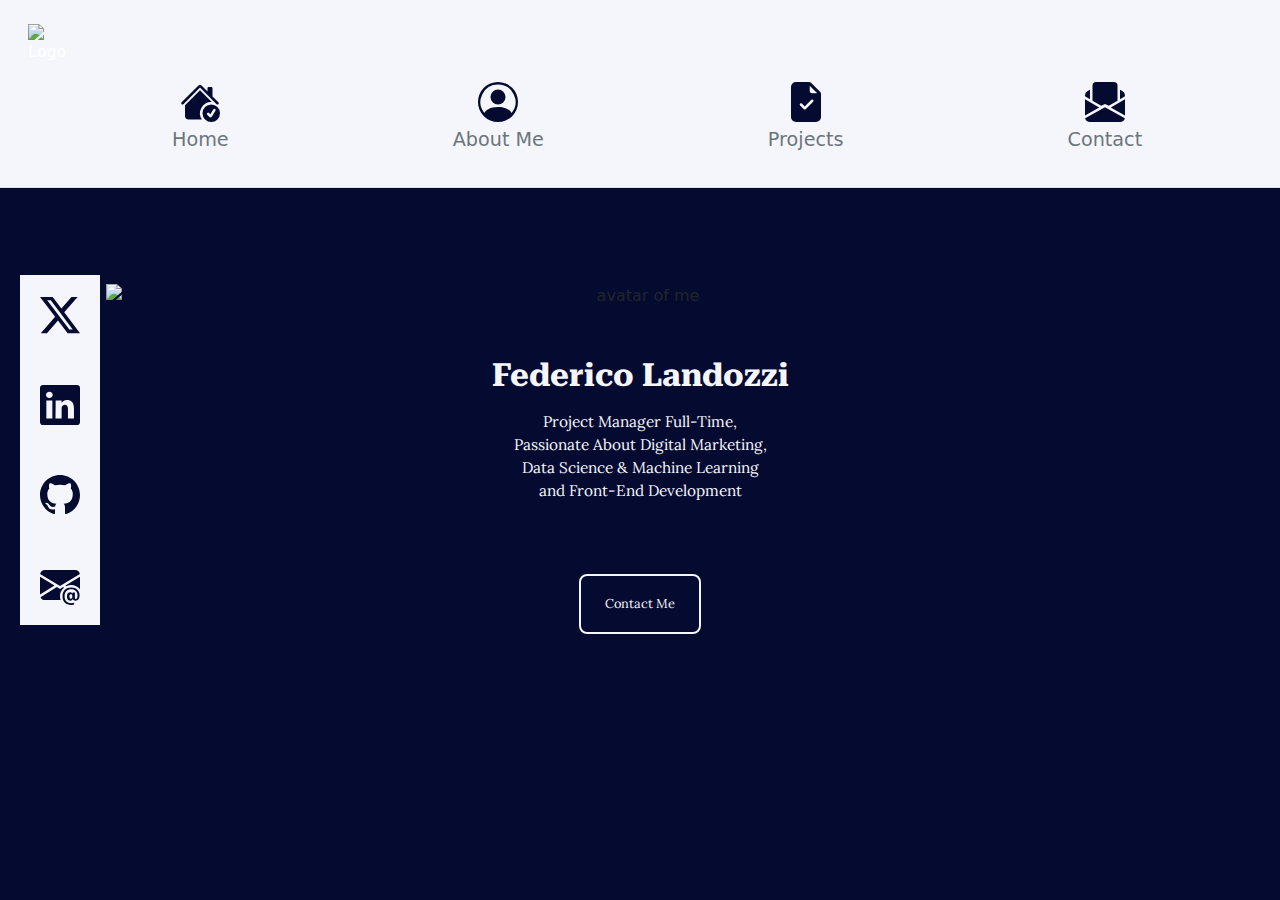
==== index.html @ 89b489dc "Add files via upload" ====
<!DOCTYPE html>
<html lang="en">
<head>
    <meta charset="UTF-8">
    <meta name="viewport" content="width=device-width, initial-scale=1.0">
    <title>Federico Landozzi - Personal Site</title>
    <link href="https://cdn.jsdelivr.net/npm/bootstrap@5.3.3/dist/css/bootstrap.min.css" rel="stylesheet" integrity="sha384-QWTKZyjpPEjISv5WaRU9OFeRpok6YctnYmDr5pNlyT2bRjXh0JMhjY6hW+ALEwIH" crossorigin="anonymous">
    <link href="styles.css" rel="stylesheet">
    <link rel="preconnect" href="https://fonts.googleapis.com">
    <link rel="preconnect" href="https://fonts.gstatic.com" crossorigin>
    <link href="https://fonts.googleapis.com/css2?family=Caveat:wght@400..700&family=Libre+Baskerville:ital,wght@0,400;0,700;1,400&family=Roboto+Serif:ital,opsz,wght@0,8..144,100..900;1,8..144,100..900&display=swap" rel="stylesheet">
    <link rel="preconnect" href="https://fonts.googleapis.com">
    <link rel="preconnect" href="https://fonts.gstatic.com" crossorigin>
    <link href="https://fonts.googleapis.com/css2?family=Lora:ital,wght@0,400..700;1,400..700&display=swap" rel="stylesheet">
</head>
<body>
    <header>
        <div class="px-3 py-2 border-bottom headerbg">
          <div class="container-fluid">
            <div class="d-flex flex-wrap align-items-center justify-content-center justify-content-lg-start my-3">
              <a href="index.html" class="d-flex justify-content-start my-2 my-lg-0 me-lg-auto text-white text-decoration-none">
                <img src="/images/logo_F_small.svg" alt="Logo" width="50" height="50">
              </a>
    
              <ul class="nav col-12 col-lg-auto my-2 justify-content-center my-md-0 text-small">
                <li>
                  <a href="index.html" class="nav-link text-secondary">
                    <svg class="bi d-block mx-auto mb-1 header-icons" xmlns="http://www.w3.org/2000/svg" width="40" height="40" fill=#050a30 class="bi bi-house-check-fill" viewBox="0 0 16 16">
                        <path d="M8.707 1.5a1 1 0 0 0-1.414 0L.646 8.146a.5.5 0 0 0 .708.708L8 2.207l6.646 6.647a.5.5 0 0 0 .708-.708L13 5.793V2.5a.5.5 0 0 0-.5-.5h-1a.5.5 0 0 0-.5.5v1.293z"/>
                        <path d="m8 3.293 4.712 4.712A4.5 4.5 0 0 0 8.758 15H3.5A1.5 1.5 0 0 1 2 13.5V9.293z"/>
                        <path d="M12.5 16a3.5 3.5 0 1 0 0-7 3.5 3.5 0 0 0 0 7m1.679-4.493-1.335 2.226a.75.75 0 0 1-1.174.144l-.774-.773a.5.5 0 0 1 .708-.707l.547.547 1.17-1.951a.5.5 0 1 1 .858.514"/>
                    </svg>
                    Home
                  </a>
                </li>
                <li>
                  <a href="about_me.html" class="nav-link text-secondary">
                    <svg class="bi d-block mx-auto mb-1 header-icons" xmlns="http://www.w3.org/2000/svg" width="40" height="40" fill="#050a30" class="bi bi-person-circle" viewBox="0 0 16 16">
                        <path d="M11 6a3 3 0 1 1-6 0 3 3 0 0 1 6 0"/>
                        <path fill-rule="evenodd" d="M0 8a8 8 0 1 1 16 0A8 8 0 0 1 0 8m8-7a7 7 0 0 0-5.468 11.37C3.242 11.226 4.805 10 8 10s4.757 1.225 5.468 2.37A7 7 0 0 0 8 1"/>
                    </svg>
                    About Me
                  </a>
                </li>
                <li>
                  <a href="projects.html" class="nav-link text-secondary">
                    <svg class="bi d-block mx-auto mb-1 header-icons" xmlns="http://www.w3.org/2000/svg" width="40" height="40" fill="050a30" class="bi bi-file-earmark-check-fill" viewBox="0 0 16 16">
                        <path d="M9.293 0H4a2 2 0 0 0-2 2v12a2 2 0 0 0 2 2h8a2 2 0 0 0 2-2V4.707A1 1 0 0 0 13.707 4L10 .293A1 1 0 0 0 9.293 0M9.5 3.5v-2l3 3h-2a1 1 0 0 1-1-1m1.354 4.354-3 3a.5.5 0 0 1-.708 0l-1.5-1.5a.5.5 0 1 1 .708-.708L7.5 9.793l2.646-2.647a.5.5 0 0 1 .708.708"/>
                    </svg>
                    Projects
                  </a>
                </li>
                <li>
                  <a href="contact_me.html" class="nav-link text-secondary">
                    <svg class="bi d-block mx-auto mb-1 header-icons" xmlns="http://www.w3.org/2000/svg" width="40" height="40" fill="050a30" class="bi bi-envelope-paper-fill" viewBox="0 0 16 16">
                        <path fill-rule="evenodd" d="M6.5 9.5 3 7.5v-6A1.5 1.5 0 0 1 4.5 0h7A1.5 1.5 0 0 1 13 1.5v6l-3.5 2L8 8.75zM1.059 3.635 2 3.133v3.753L0 5.713V5.4a2 2 0 0 1 1.059-1.765M16 5.713l-2 1.173V3.133l.941.502A2 2 0 0 1 16 5.4zm0 1.16-5.693 3.337L16 13.372v-6.5Zm-8 3.199 7.941 4.412A2 2 0 0 1 14 16H2a2 2 0 0 1-1.941-1.516zm-8 3.3 5.693-3.162L0 6.873v6.5Z"/>
                    </svg>
                    Contact
                  </a>
                </li>
              </ul>
            </div>
          </div>
      </header>
      <main>
        <div class="container">
            <div class="px-4 py-5 my-5 text-center">
                <img class="d-block mx-auto mb-4 avatar" src="https://mattfarley.ca/img/mf-avatar.svg" alt="avatar of me">
                <h1 class="display-5 fw-bold mt-5 mb-3">Federico Landozzi</h1>
                <div class="col-lg-6 mx-auto">
                  <p class="lead mb-4">Project Manager Full-Time,<br>Passionate About Digital Marketing,<br>Data Science & Machine Learning<br>and Front-End Development</p>
                  <div class="d-grid gap-2 d-sm-flex justify-content-sm-center pt-5">
                    <a href="contact_me.html"><button type="button" class="btn btn-lg px-4 gap-3 custom-button">Contact Me</button></a>
                  </div>
                </div>
            </div>
            <div class="home-hero__socials">
                <!-- Inserisci i tuoi link ai social qui -->
                <div class="home-hero__social">
                    <a href="https://x.com/FedericoLandoz1" class="home-hero__social-icon-link" target="_blank">
                        <svg xmlns="http://www.w3.org/2000/svg" width="40" height="40" fill="#050a30" class="bi bi-twitter-x" viewBox="0 0 16 16">
                            <path d="M12.6.75h2.454l-5.36 6.142L16 15.25h-4.937l-3.867-5.07-4.425 5.07H.316l5.733-6.57L0 .75h5.063l3.495 4.633L12.601.75Zm-.86 13.028h1.36L4.323 2.145H2.865z"/>
                        </svg>
                    </a>
                </div>
                <div class="home-hero__social">
                    <a href="https://it.linkedin.com/in/federico-landozzi-771b32206" class="home-hero__social-icon-link" target="_blank">
                        <svg xmlns="http://www.w3.org/2000/svg" width="40" height="40" fill="#050a30" fill="currentColor" class="bi bi-linkedin" viewBox="0 0 16 16">
                            <path d="M0 1.146C0 .513.526 0 1.175 0h13.65C15.474 0 16 .513 16 1.146v13.708c0 .633-.526 1.146-1.175 1.146H1.175C.526 16 0 15.487 0 14.854zm4.943 12.248V6.169H2.542v7.225zm-1.2-8.212c.837 0 1.358-.554 1.358-1.248-.015-.709-.52-1.248-1.342-1.248S2.4 3.226 2.4 3.934c0 .694.521 1.248 1.327 1.248zm4.908 8.212V9.359c0-.216.016-.432.08-.586.173-.431.568-.878 1.232-.878.869 0 1.216.662 1.216 1.634v3.865h2.401V9.25c0-2.22-1.184-3.252-2.764-3.252-1.274 0-1.845.7-2.165 1.193v.025h-.016l.016-.025V6.169h-2.4c.03.678 0 7.225 0 7.225z"/>
                        </svg>
                    </a>
                </div>
                <div class="home-hero__social">
                    <a href="https://github.com/fland94" class="home-hero__social-icon-link" target="_blank">
                        <svg xmlns="http://www.w3.org/2000/svg" width="40" height="40" fill="#050a30" class="bi bi-github" viewBox="0 0 16 16">
                            <path d="M8 0C3.58 0 0 3.58 0 8c0 3.54 2.29 6.53 5.47 7.59.4.07.55-.17.55-.38 0-.19-.01-.82-.01-1.49-2.01.37-2.53-.49-2.69-.94-.09-.23-.48-.94-.82-1.13-.28-.15-.68-.52-.01-.53.63-.01 1.08.58 1.23.82.72 1.21 1.87.87 2.33.66.07-.52.28-.87.51-1.07-1.78-.2-3.64-.89-3.64-3.95 0-.87.31-1.59.82-2.15-.08-.2-.36-1.02.08-2.12 0 0 .67-.21 2.2.82.64-.18 1.32-.27 2-.27s1.36.09 2 .27c1.53-1.04 2.2-.82 2.2-.82.44 1.1.16 1.92.08 2.12.51.56.82 1.27.82 2.15 0 3.07-1.87 3.75-3.65 3.95.29.25.54.73.54 1.48 0 1.07-.01 1.93-.01 2.2 0 .21.15.46.55.38A8.01 8.01 0 0 0 16 8c0-4.42-3.58-8-8-8"/>
                        </svg>
                    </a>
                </div>
                <div class="home-hero__social">
                    <a href="mailto:federicolandozzi94@hotmail.it" class="home-hero__social-icon-link" target="_blank">
                        <svg xmlns="http://www.w3.org/2000/svg" width="40" height="40" fill="#050a30" class="bi bi-envelope-at-fill" viewBox="0 0 16 16">
                            <path d="M2 2A2 2 0 0 0 .05 3.555L8 8.414l7.95-4.859A2 2 0 0 0 14 2zm-2 9.8V4.698l5.803 3.546zm6.761-2.97-6.57 4.026A2 2 0 0 0 2 14h6.256A4.5 4.5 0 0 1 8 12.5a4.49 4.49 0 0 1 1.606-3.446l-.367-.225L8 9.586zM16 9.671V4.697l-5.803 3.546.338.208A4.5 4.5 0 0 1 12.5 8c1.414 0 2.675.652 3.5 1.671"/>
                            <path d="M15.834 12.244c0 1.168-.577 2.025-1.587 2.025-.503 0-1.002-.228-1.12-.648h-.043c-.118.416-.543.643-1.015.643-.77 0-1.259-.542-1.259-1.434v-.529c0-.844.481-1.4 1.26-1.4.585 0 .87.333.953.63h.03v-.568h.905v2.19c0 .272.18.42.411.42.315 0 .639-.415.639-1.39v-.118c0-1.277-.95-2.326-2.484-2.326h-.04c-1.582 0-2.64 1.067-2.64 2.724v.157c0 1.867 1.237 2.654 2.57 2.654h.045c.507 0 .935-.07 1.18-.18v.731c-.219.1-.643.175-1.237.175h-.044C10.438 16 9 14.82 9 12.646v-.214C9 10.36 10.421 9 12.485 9h.035c2.12 0 3.314 1.43 3.314 3.034zm-4.04.21v.227c0 .586.227.8.581.8.31 0 .564-.17.564-.743v-.367c0-.516-.275-.708-.572-.708-.346 0-.573.245-.573.791"/>
                        </svg>
                    </a>
                </div>
            </div>
        </div>
      </main>
    <script src="https://cdn.jsdelivr.net/npm/bootstrap@5.3.3/dist/js/bootstrap.bundle.min.js" integrity="sha384-YvpcrYf0tY3lHB60NNkmXc5s9fDVZLESaAA55NDzOxhy9GkcIdslK1eN7N6jIeHz" crossorigin="anonymous"></script>
</body>
</html>

<!-- background-color: #050a30 -->
<!-- background-color: #f4f6fc -->
---- styles.css ----
body {
    background-color: #050a30;
}

.headerbg {
    background-color: #f4f6fc;
}

.header-icons {
    width: 40px;
    height: 40px;
    fill: #050a30;
}

.nav-link {
    margin-left: 8rem;
    margin-right: 4rem;
    font-size: larger;
}

h1 {
    font-family: "Roboto Serif", serif;
    font-optical-sizing: auto;
    font-weight: 900;
    font-style: normal;
    color:#f4f6fc;
    font-size: 2.5vw !important;
}

h2 {
    font-family: "Roboto Serif", serif;
    font-optical-sizing: auto;
    font-weight: 900;
    font-style:italic;
    color:#f4f6fc;
    font-size: 2vw !important;
}

h3 {
    font-family: "Roboto Serif", serif;
    font-optical-sizing: auto;
    font-weight: 400;
    font-style: normal;
    color:#050a30;
    font-size: 1.3vw !important;
}

p {
  font-family: "Lora", serif;
  font-optical-sizing: auto;
  font-weight: 400;
  font-style: normal;
  color:#f4f6fc;
  font-size: 1.2vw !important;
}

.p-black {
    font-family: "Lora", serif;
    font-optical-sizing: auto;
    font-weight: 400;
    font-style: normal;
    color: #050a30;
    font-size: 0.9vw !important;  
}

.highlight {
    color: #6a0dad; /* Testo viola per evidenziare sezioni */
    font-weight: bold;
    font-family: "Lora", serif;
    font-optical-sizing: auto;
    font-size: 1vw !important;
}

.custom-button {
    color: #f4f6fc; /* Colore del testo */
    background-color: #ff573300; /* Colore di sfondo */
    border: 2px solid #f4f6fc; /* Bordo */
    font-family: "Lora", serif;
    font-optical-sizing: auto;
    font-weight: 400;
    font-style: normal;
    color:#f4f6fc;
    font-size: 1vw !important;
    padding: 2vh 5vw;
}

.custom-button:hover {
    background-color: green; /* Cambia colore al passaggio del mouse */
    border-color: #f4f6fc;
    transform: translateY(-5px);
}

.home-hero__socials {
    position: fixed;
    left: 20px;
    top: 50%;
    transform: translateY(-50%);
    display: flex;
    flex-direction: column;
    align-items: center;
    justify-content: center;
    gap: 50px;
    background: #f4f6fc;
    padding: 20px;
}

.underline {
    width: 130px; /* Lunghezza della riga */
    height: 4px; /* Spessore della riga */
    background-color: #f4f6fc; /* Colore della riga */
    margin: 8px auto 0; /* Margine sopra e centratura */
}

.underline_h2 {
    width: 28vw; /* Lunghezza della riga */
    height: 4px; /* Spessore della riga */
    background-color: #f4f6fc; /* Colore della riga */
    margin: 8px start 0; /* Margine sopra e centratura */
}


.about-section {
    padding: 60px 0;
    background: #f4f6fc;
    position: relative;
    border-radius: 30px 30px 0 0; /* Angoli arrotondati sopra */
    box-shadow: 0px 10px 20px rgba(0, 0, 0, 0.15); /* Ombra leggera */
    width: 90%;
    margin: 0 auto; /* Centra la sezione */
}

.about-container {
    display: flex;
    justify-content: space-between; /* Distribuisce le card con spazio tra di loro */
    gap: 1px; /* Distanza tra le card */
}

.about-card {
    background: #f4f6fc;
    padding: 30px;
    border-radius: 20px;
    box-shadow: 0 4px 20px rgba(0, 0, 0, 0.1);
    flex: 1; /* Fa sì che tutte le card abbiano la stessa dimensione */
    text-align: center;
    transition: transform 0.3s ease-in-out;
}


/* Contenitore principale */
.formcontainer {
    max-width: 70%;
    margin: 50px auto;
}

/* Card contenente il form */
.form-container {
    background: #f4f6fc;
    padding: 40px;
    border-radius: 20px;
    box-shadow: 0 4px 8px rgba(0, 0, 0, 0.1);
    text-align: left;
}

/* Stile etichette */
label {
    font-size: 2.2rem;
    font-weight: 700;
    display: block;
    margin-bottom: 5px;
}

/* Input e textarea */
input, textarea {
    width: 100%;
    padding: 10px;
    margin-bottom: 15px;
    border: 1px solid #f4f6fc;
    border-radius: 5px;
    background: #f2f2f2;
    font-size: 1.5rem;
}

.form-button {
    color: #f4f6fc; /* Colore del testo */
    background-color: #050a30; /* Colore di sfondo */
    border: 2px solid black; /* Bordo */
    font-family: "Lora", serif;
    font-optical-sizing: auto;
    font-weight: 400;
    font-style: normal;
    font-size: 20px !important;
    padding: 12px;

}

.form-button:hover {
    background-color: green; /* Cambia colore al passaggio del mouse */
    border-color: #f4f6fc;
    transform: translateY(-5px);
}

.button-container {
    text-align: center;
}

.copyrightphrase {
    font-family: "Lora", serif;
    font-optical-sizing: auto;
    font-weight: 400;
    font-style: normal;
    color:#f4f6fc;
    font-size: 0.7vw !important;
}
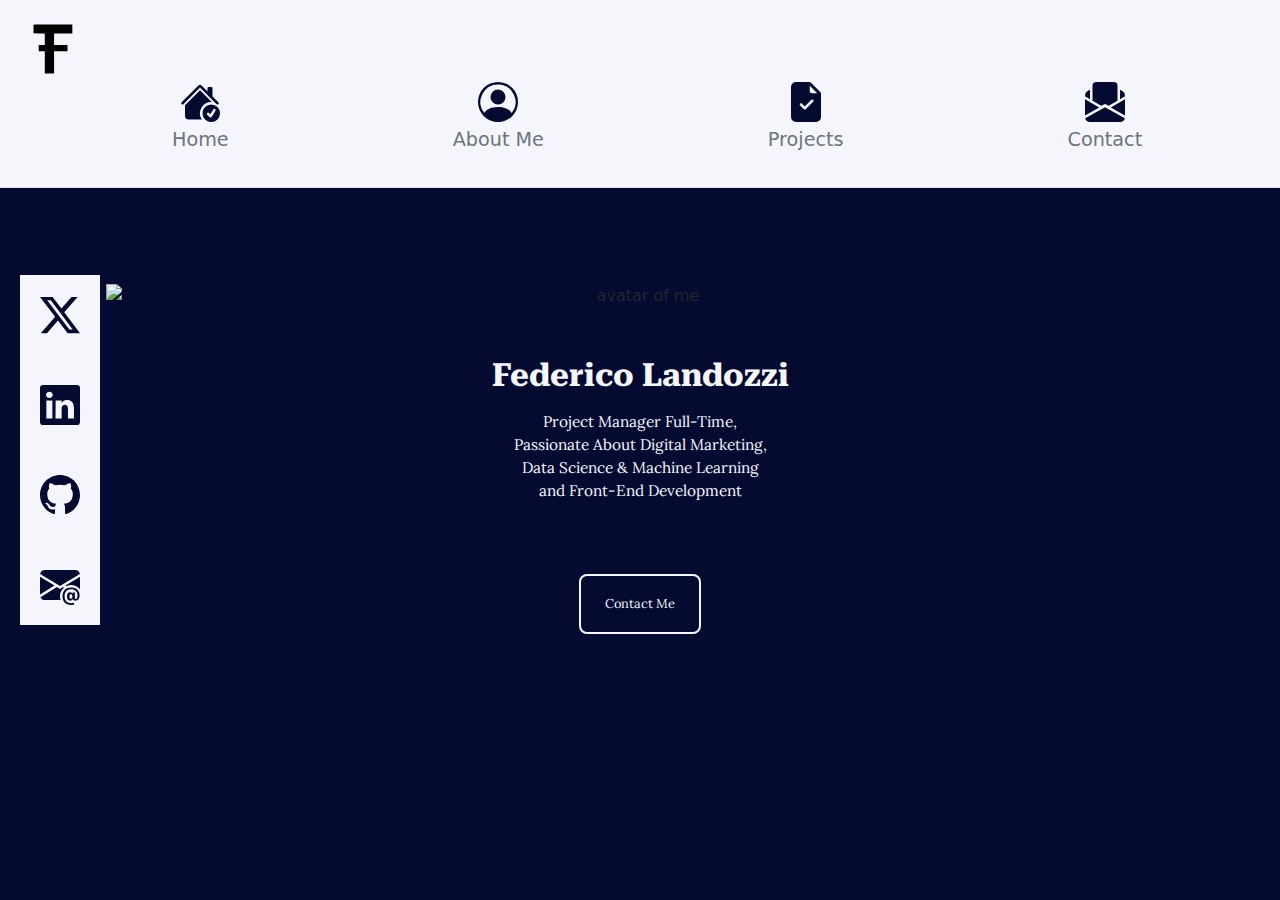
==== commit d440023c: "Primo Commit" ====
--- a/index.html
+++ b/index.html
@@ -1,116 +1,116 @@
-<!DOCTYPE html>
-<html lang="en">
-<head>
-    <meta charset="UTF-8">
-    <meta name="viewport" content="width=device-width, initial-scale=1.0">
-    <title>Federico Landozzi - Personal Site</title>
-    <link href="https://cdn.jsdelivr.net/npm/bootstrap@5.3.3/dist/css/bootstrap.min.css" rel="stylesheet" integrity="sha384-QWTKZyjpPEjISv5WaRU9OFeRpok6YctnYmDr5pNlyT2bRjXh0JMhjY6hW+ALEwIH" crossorigin="anonymous">
-    <link href="styles.css" rel="stylesheet">
-    <link rel="preconnect" href="https://fonts.googleapis.com">
-    <link rel="preconnect" href="https://fonts.gstatic.com" crossorigin>
-    <link href="https://fonts.googleapis.com/css2?family=Caveat:wght@400..700&family=Libre+Baskerville:ital,wght@0,400;0,700;1,400&family=Roboto+Serif:ital,opsz,wght@0,8..144,100..900;1,8..144,100..900&display=swap" rel="stylesheet">
-    <link rel="preconnect" href="https://fonts.googleapis.com">
-    <link rel="preconnect" href="https://fonts.gstatic.com" crossorigin>
-    <link href="https://fonts.googleapis.com/css2?family=Lora:ital,wght@0,400..700;1,400..700&display=swap" rel="stylesheet">
-</head>
-<body>
-    <header>
-        <div class="px-3 py-2 border-bottom headerbg">
-          <div class="container-fluid">
-            <div class="d-flex flex-wrap align-items-center justify-content-center justify-content-lg-start my-3">
-              <a href="index.html" class="d-flex justify-content-start my-2 my-lg-0 me-lg-auto text-white text-decoration-none">
-                <img src="/images/logo_F_small.svg" alt="Logo" width="50" height="50">
-              </a>
-    
-              <ul class="nav col-12 col-lg-auto my-2 justify-content-center my-md-0 text-small">
-                <li>
-                  <a href="index.html" class="nav-link text-secondary">
-                    <svg class="bi d-block mx-auto mb-1 header-icons" xmlns="http://www.w3.org/2000/svg" width="40" height="40" fill=#050a30 class="bi bi-house-check-fill" viewBox="0 0 16 16">
-                        <path d="M8.707 1.5a1 1 0 0 0-1.414 0L.646 8.146a.5.5 0 0 0 .708.708L8 2.207l6.646 6.647a.5.5 0 0 0 .708-.708L13 5.793V2.5a.5.5 0 0 0-.5-.5h-1a.5.5 0 0 0-.5.5v1.293z"/>
-                        <path d="m8 3.293 4.712 4.712A4.5 4.5 0 0 0 8.758 15H3.5A1.5 1.5 0 0 1 2 13.5V9.293z"/>
-                        <path d="M12.5 16a3.5 3.5 0 1 0 0-7 3.5 3.5 0 0 0 0 7m1.679-4.493-1.335 2.226a.75.75 0 0 1-1.174.144l-.774-.773a.5.5 0 0 1 .708-.707l.547.547 1.17-1.951a.5.5 0 1 1 .858.514"/>
-                    </svg>
-                    Home
-                  </a>
-                </li>
-                <li>
-                  <a href="about_me.html" class="nav-link text-secondary">
-                    <svg class="bi d-block mx-auto mb-1 header-icons" xmlns="http://www.w3.org/2000/svg" width="40" height="40" fill="#050a30" class="bi bi-person-circle" viewBox="0 0 16 16">
-                        <path d="M11 6a3 3 0 1 1-6 0 3 3 0 0 1 6 0"/>
-                        <path fill-rule="evenodd" d="M0 8a8 8 0 1 1 16 0A8 8 0 0 1 0 8m8-7a7 7 0 0 0-5.468 11.37C3.242 11.226 4.805 10 8 10s4.757 1.225 5.468 2.37A7 7 0 0 0 8 1"/>
-                    </svg>
-                    About Me
-                  </a>
-                </li>
-                <li>
-                  <a href="projects.html" class="nav-link text-secondary">
-                    <svg class="bi d-block mx-auto mb-1 header-icons" xmlns="http://www.w3.org/2000/svg" width="40" height="40" fill="050a30" class="bi bi-file-earmark-check-fill" viewBox="0 0 16 16">
-                        <path d="M9.293 0H4a2 2 0 0 0-2 2v12a2 2 0 0 0 2 2h8a2 2 0 0 0 2-2V4.707A1 1 0 0 0 13.707 4L10 .293A1 1 0 0 0 9.293 0M9.5 3.5v-2l3 3h-2a1 1 0 0 1-1-1m1.354 4.354-3 3a.5.5 0 0 1-.708 0l-1.5-1.5a.5.5 0 1 1 .708-.708L7.5 9.793l2.646-2.647a.5.5 0 0 1 .708.708"/>
-                    </svg>
-                    Projects
-                  </a>
-                </li>
-                <li>
-                  <a href="contact_me.html" class="nav-link text-secondary">
-                    <svg class="bi d-block mx-auto mb-1 header-icons" xmlns="http://www.w3.org/2000/svg" width="40" height="40" fill="050a30" class="bi bi-envelope-paper-fill" viewBox="0 0 16 16">
-                        <path fill-rule="evenodd" d="M6.5 9.5 3 7.5v-6A1.5 1.5 0 0 1 4.5 0h7A1.5 1.5 0 0 1 13 1.5v6l-3.5 2L8 8.75zM1.059 3.635 2 3.133v3.753L0 5.713V5.4a2 2 0 0 1 1.059-1.765M16 5.713l-2 1.173V3.133l.941.502A2 2 0 0 1 16 5.4zm0 1.16-5.693 3.337L16 13.372v-6.5Zm-8 3.199 7.941 4.412A2 2 0 0 1 14 16H2a2 2 0 0 1-1.941-1.516zm-8 3.3 5.693-3.162L0 6.873v6.5Z"/>
-                    </svg>
-                    Contact
-                  </a>
-                </li>
-              </ul>
-            </div>
-          </div>
-      </header>
-      <main>
-        <div class="container">
-            <div class="px-4 py-5 my-5 text-center">
-                <img class="d-block mx-auto mb-4 avatar" src="https://mattfarley.ca/img/mf-avatar.svg" alt="avatar of me">
-                <h1 class="display-5 fw-bold mt-5 mb-3">Federico Landozzi</h1>
-                <div class="col-lg-6 mx-auto">
-                  <p class="lead mb-4">Project Manager Full-Time,<br>Passionate About Digital Marketing,<br>Data Science & Machine Learning<br>and Front-End Development</p>
-                  <div class="d-grid gap-2 d-sm-flex justify-content-sm-center pt-5">
-                    <a href="contact_me.html"><button type="button" class="btn btn-lg px-4 gap-3 custom-button">Contact Me</button></a>
-                  </div>
-                </div>
-            </div>
-            <div class="home-hero__socials">
-                <!-- Inserisci i tuoi link ai social qui -->
-                <div class="home-hero__social">
-                    <a href="https://x.com/FedericoLandoz1" class="home-hero__social-icon-link" target="_blank">
-                        <svg xmlns="http://www.w3.org/2000/svg" width="40" height="40" fill="#050a30" class="bi bi-twitter-x" viewBox="0 0 16 16">
-                            <path d="M12.6.75h2.454l-5.36 6.142L16 15.25h-4.937l-3.867-5.07-4.425 5.07H.316l5.733-6.57L0 .75h5.063l3.495 4.633L12.601.75Zm-.86 13.028h1.36L4.323 2.145H2.865z"/>
-                        </svg>
-                    </a>
-                </div>
-                <div class="home-hero__social">
-                    <a href="https://it.linkedin.com/in/federico-landozzi-771b32206" class="home-hero__social-icon-link" target="_blank">
-                        <svg xmlns="http://www.w3.org/2000/svg" width="40" height="40" fill="#050a30" fill="currentColor" class="bi bi-linkedin" viewBox="0 0 16 16">
-                            <path d="M0 1.146C0 .513.526 0 1.175 0h13.65C15.474 0 16 .513 16 1.146v13.708c0 .633-.526 1.146-1.175 1.146H1.175C.526 16 0 15.487 0 14.854zm4.943 12.248V6.169H2.542v7.225zm-1.2-8.212c.837 0 1.358-.554 1.358-1.248-.015-.709-.52-1.248-1.342-1.248S2.4 3.226 2.4 3.934c0 .694.521 1.248 1.327 1.248zm4.908 8.212V9.359c0-.216.016-.432.08-.586.173-.431.568-.878 1.232-.878.869 0 1.216.662 1.216 1.634v3.865h2.401V9.25c0-2.22-1.184-3.252-2.764-3.252-1.274 0-1.845.7-2.165 1.193v.025h-.016l.016-.025V6.169h-2.4c.03.678 0 7.225 0 7.225z"/>
-                        </svg>
-                    </a>
-                </div>
-                <div class="home-hero__social">
-                    <a href="https://github.com/fland94" class="home-hero__social-icon-link" target="_blank">
-                        <svg xmlns="http://www.w3.org/2000/svg" width="40" height="40" fill="#050a30" class="bi bi-github" viewBox="0 0 16 16">
-                            <path d="M8 0C3.58 0 0 3.58 0 8c0 3.54 2.29 6.53 5.47 7.59.4.07.55-.17.55-.38 0-.19-.01-.82-.01-1.49-2.01.37-2.53-.49-2.69-.94-.09-.23-.48-.94-.82-1.13-.28-.15-.68-.52-.01-.53.63-.01 1.08.58 1.23.82.72 1.21 1.87.87 2.33.66.07-.52.28-.87.51-1.07-1.78-.2-3.64-.89-3.64-3.95 0-.87.31-1.59.82-2.15-.08-.2-.36-1.02.08-2.12 0 0 .67-.21 2.2.82.64-.18 1.32-.27 2-.27s1.36.09 2 .27c1.53-1.04 2.2-.82 2.2-.82.44 1.1.16 1.92.08 2.12.51.56.82 1.27.82 2.15 0 3.07-1.87 3.75-3.65 3.95.29.25.54.73.54 1.48 0 1.07-.01 1.93-.01 2.2 0 .21.15.46.55.38A8.01 8.01 0 0 0 16 8c0-4.42-3.58-8-8-8"/>
-                        </svg>
-                    </a>
-                </div>
-                <div class="home-hero__social">
-                    <a href="mailto:federicolandozzi94@hotmail.it" class="home-hero__social-icon-link" target="_blank">
-                        <svg xmlns="http://www.w3.org/2000/svg" width="40" height="40" fill="#050a30" class="bi bi-envelope-at-fill" viewBox="0 0 16 16">
-                            <path d="M2 2A2 2 0 0 0 .05 3.555L8 8.414l7.95-4.859A2 2 0 0 0 14 2zm-2 9.8V4.698l5.803 3.546zm6.761-2.97-6.57 4.026A2 2 0 0 0 2 14h6.256A4.5 4.5 0 0 1 8 12.5a4.49 4.49 0 0 1 1.606-3.446l-.367-.225L8 9.586zM16 9.671V4.697l-5.803 3.546.338.208A4.5 4.5 0 0 1 12.5 8c1.414 0 2.675.652 3.5 1.671"/>
-                            <path d="M15.834 12.244c0 1.168-.577 2.025-1.587 2.025-.503 0-1.002-.228-1.12-.648h-.043c-.118.416-.543.643-1.015.643-.77 0-1.259-.542-1.259-1.434v-.529c0-.844.481-1.4 1.26-1.4.585 0 .87.333.953.63h.03v-.568h.905v2.19c0 .272.18.42.411.42.315 0 .639-.415.639-1.39v-.118c0-1.277-.95-2.326-2.484-2.326h-.04c-1.582 0-2.64 1.067-2.64 2.724v.157c0 1.867 1.237 2.654 2.57 2.654h.045c.507 0 .935-.07 1.18-.18v.731c-.219.1-.643.175-1.237.175h-.044C10.438 16 9 14.82 9 12.646v-.214C9 10.36 10.421 9 12.485 9h.035c2.12 0 3.314 1.43 3.314 3.034zm-4.04.21v.227c0 .586.227.8.581.8.31 0 .564-.17.564-.743v-.367c0-.516-.275-.708-.572-.708-.346 0-.573.245-.573.791"/>
-                        </svg>
-                    </a>
-                </div>
-            </div>
-        </div>
-      </main>
-    <script src="https://cdn.jsdelivr.net/npm/bootstrap@5.3.3/dist/js/bootstrap.bundle.min.js" integrity="sha384-YvpcrYf0tY3lHB60NNkmXc5s9fDVZLESaAA55NDzOxhy9GkcIdslK1eN7N6jIeHz" crossorigin="anonymous"></script>
-</body>
-</html>
-
-<!-- background-color: #050a30 -->
+<!DOCTYPE html>
+<html lang="en">
+<head>
+    <meta charset="UTF-8">
+    <meta name="viewport" content="width=device-width, initial-scale=1.0">
+    <title>Federico Landozzi - Personal Site</title>
+    <link href="https://cdn.jsdelivr.net/npm/bootstrap@5.3.3/dist/css/bootstrap.min.css" rel="stylesheet" integrity="sha384-QWTKZyjpPEjISv5WaRU9OFeRpok6YctnYmDr5pNlyT2bRjXh0JMhjY6hW+ALEwIH" crossorigin="anonymous">
+    <link href="styles.css" rel="stylesheet">
+    <link rel="preconnect" href="https://fonts.googleapis.com">
+    <link rel="preconnect" href="https://fonts.gstatic.com" crossorigin>
+    <link href="https://fonts.googleapis.com/css2?family=Caveat:wght@400..700&family=Libre+Baskerville:ital,wght@0,400;0,700;1,400&family=Roboto+Serif:ital,opsz,wght@0,8..144,100..900;1,8..144,100..900&display=swap" rel="stylesheet">
+    <link rel="preconnect" href="https://fonts.googleapis.com">
+    <link rel="preconnect" href="https://fonts.gstatic.com" crossorigin>
+    <link href="https://fonts.googleapis.com/css2?family=Lora:ital,wght@0,400..700;1,400..700&display=swap" rel="stylesheet">
+</head>
+<body>
+    <header>
+        <div class="px-3 py-2 border-bottom headerbg">
+          <div class="container-fluid">
+            <div class="d-flex flex-wrap align-items-center justify-content-center justify-content-lg-start my-3">
+              <a href="index.html" class="d-flex justify-content-start my-2 my-lg-0 me-lg-auto text-white text-decoration-none">
+                <img src="/images/logo_F_small.svg" alt="Logo" width="50" height="50">
+              </a>
+    
+              <ul class="nav col-12 col-lg-auto my-2 justify-content-center my-md-0 text-small">
+                <li>
+                  <a href="index.html" class="nav-link text-secondary">
+                    <svg class="bi d-block mx-auto mb-1 header-icons" xmlns="http://www.w3.org/2000/svg" width="40" height="40" fill=#050a30 class="bi bi-house-check-fill" viewBox="0 0 16 16">
+                        <path d="M8.707 1.5a1 1 0 0 0-1.414 0L.646 8.146a.5.5 0 0 0 .708.708L8 2.207l6.646 6.647a.5.5 0 0 0 .708-.708L13 5.793V2.5a.5.5 0 0 0-.5-.5h-1a.5.5 0 0 0-.5.5v1.293z"/>
+                        <path d="m8 3.293 4.712 4.712A4.5 4.5 0 0 0 8.758 15H3.5A1.5 1.5 0 0 1 2 13.5V9.293z"/>
+                        <path d="M12.5 16a3.5 3.5 0 1 0 0-7 3.5 3.5 0 0 0 0 7m1.679-4.493-1.335 2.226a.75.75 0 0 1-1.174.144l-.774-.773a.5.5 0 0 1 .708-.707l.547.547 1.17-1.951a.5.5 0 1 1 .858.514"/>
+                    </svg>
+                    Home
+                  </a>
+                </li>
+                <li>
+                  <a href="about_me.html" class="nav-link text-secondary">
+                    <svg class="bi d-block mx-auto mb-1 header-icons" xmlns="http://www.w3.org/2000/svg" width="40" height="40" fill="#050a30" class="bi bi-person-circle" viewBox="0 0 16 16">
+                        <path d="M11 6a3 3 0 1 1-6 0 3 3 0 0 1 6 0"/>
+                        <path fill-rule="evenodd" d="M0 8a8 8 0 1 1 16 0A8 8 0 0 1 0 8m8-7a7 7 0 0 0-5.468 11.37C3.242 11.226 4.805 10 8 10s4.757 1.225 5.468 2.37A7 7 0 0 0 8 1"/>
+                    </svg>
+                    About Me
+                  </a>
+                </li>
+                <li>
+                  <a href="projects.html" class="nav-link text-secondary">
+                    <svg class="bi d-block mx-auto mb-1 header-icons" xmlns="http://www.w3.org/2000/svg" width="40" height="40" fill="050a30" class="bi bi-file-earmark-check-fill" viewBox="0 0 16 16">
+                        <path d="M9.293 0H4a2 2 0 0 0-2 2v12a2 2 0 0 0 2 2h8a2 2 0 0 0 2-2V4.707A1 1 0 0 0 13.707 4L10 .293A1 1 0 0 0 9.293 0M9.5 3.5v-2l3 3h-2a1 1 0 0 1-1-1m1.354 4.354-3 3a.5.5 0 0 1-.708 0l-1.5-1.5a.5.5 0 1 1 .708-.708L7.5 9.793l2.646-2.647a.5.5 0 0 1 .708.708"/>
+                    </svg>
+                    Projects
+                  </a>
+                </li>
+                <li>
+                  <a href="contact_me.html" class="nav-link text-secondary">
+                    <svg class="bi d-block mx-auto mb-1 header-icons" xmlns="http://www.w3.org/2000/svg" width="40" height="40" fill="050a30" class="bi bi-envelope-paper-fill" viewBox="0 0 16 16">
+                        <path fill-rule="evenodd" d="M6.5 9.5 3 7.5v-6A1.5 1.5 0 0 1 4.5 0h7A1.5 1.5 0 0 1 13 1.5v6l-3.5 2L8 8.75zM1.059 3.635 2 3.133v3.753L0 5.713V5.4a2 2 0 0 1 1.059-1.765M16 5.713l-2 1.173V3.133l.941.502A2 2 0 0 1 16 5.4zm0 1.16-5.693 3.337L16 13.372v-6.5Zm-8 3.199 7.941 4.412A2 2 0 0 1 14 16H2a2 2 0 0 1-1.941-1.516zm-8 3.3 5.693-3.162L0 6.873v6.5Z"/>
+                    </svg>
+                    Contact
+                  </a>
+                </li>
+              </ul>
+            </div>
+          </div>
+      </header>
+      <main>
+        <div class="container">
+            <div class="px-4 py-5 my-5 text-center">
+                <img class="d-block mx-auto mb-4 avatar" src="https://mattfarley.ca/img/mf-avatar.svg" alt="avatar of me">
+                <h1 class="display-5 fw-bold mt-5 mb-3">Federico Landozzi</h1>
+                <div class="col-lg-6 mx-auto">
+                  <p class="lead mb-4">Project Manager Full-Time,<br>Passionate About Digital Marketing,<br>Data Science & Machine Learning<br>and Front-End Development</p>
+                  <div class="d-grid gap-2 d-sm-flex justify-content-sm-center pt-5">
+                    <a href="contact_me.html"><button type="button" class="btn btn-lg px-4 gap-3 custom-button">Contact Me</button></a>
+                  </div>
+                </div>
+            </div>
+            <div class="home-hero__socials">
+                <!-- Inserisci i tuoi link ai social qui -->
+                <div class="home-hero__social">
+                    <a href="https://x.com/FedericoLandoz1" class="home-hero__social-icon-link" target="_blank">
+                        <svg xmlns="http://www.w3.org/2000/svg" width="40" height="40" fill="#050a30" class="bi bi-twitter-x" viewBox="0 0 16 16">
+                            <path d="M12.6.75h2.454l-5.36 6.142L16 15.25h-4.937l-3.867-5.07-4.425 5.07H.316l5.733-6.57L0 .75h5.063l3.495 4.633L12.601.75Zm-.86 13.028h1.36L4.323 2.145H2.865z"/>
+                        </svg>
+                    </a>
+                </div>
+                <div class="home-hero__social">
+                    <a href="https://it.linkedin.com/in/federico-landozzi-771b32206" class="home-hero__social-icon-link" target="_blank">
+                        <svg xmlns="http://www.w3.org/2000/svg" width="40" height="40" fill="#050a30" fill="currentColor" class="bi bi-linkedin" viewBox="0 0 16 16">
+                            <path d="M0 1.146C0 .513.526 0 1.175 0h13.65C15.474 0 16 .513 16 1.146v13.708c0 .633-.526 1.146-1.175 1.146H1.175C.526 16 0 15.487 0 14.854zm4.943 12.248V6.169H2.542v7.225zm-1.2-8.212c.837 0 1.358-.554 1.358-1.248-.015-.709-.52-1.248-1.342-1.248S2.4 3.226 2.4 3.934c0 .694.521 1.248 1.327 1.248zm4.908 8.212V9.359c0-.216.016-.432.08-.586.173-.431.568-.878 1.232-.878.869 0 1.216.662 1.216 1.634v3.865h2.401V9.25c0-2.22-1.184-3.252-2.764-3.252-1.274 0-1.845.7-2.165 1.193v.025h-.016l.016-.025V6.169h-2.4c.03.678 0 7.225 0 7.225z"/>
+                        </svg>
+                    </a>
+                </div>
+                <div class="home-hero__social">
+                    <a href="https://github.com/fland94" class="home-hero__social-icon-link" target="_blank">
+                        <svg xmlns="http://www.w3.org/2000/svg" width="40" height="40" fill="#050a30" class="bi bi-github" viewBox="0 0 16 16">
+                            <path d="M8 0C3.58 0 0 3.58 0 8c0 3.54 2.29 6.53 5.47 7.59.4.07.55-.17.55-.38 0-.19-.01-.82-.01-1.49-2.01.37-2.53-.49-2.69-.94-.09-.23-.48-.94-.82-1.13-.28-.15-.68-.52-.01-.53.63-.01 1.08.58 1.23.82.72 1.21 1.87.87 2.33.66.07-.52.28-.87.51-1.07-1.78-.2-3.64-.89-3.64-3.95 0-.87.31-1.59.82-2.15-.08-.2-.36-1.02.08-2.12 0 0 .67-.21 2.2.82.64-.18 1.32-.27 2-.27s1.36.09 2 .27c1.53-1.04 2.2-.82 2.2-.82.44 1.1.16 1.92.08 2.12.51.56.82 1.27.82 2.15 0 3.07-1.87 3.75-3.65 3.95.29.25.54.73.54 1.48 0 1.07-.01 1.93-.01 2.2 0 .21.15.46.55.38A8.01 8.01 0 0 0 16 8c0-4.42-3.58-8-8-8"/>
+                        </svg>
+                    </a>
+                </div>
+                <div class="home-hero__social">
+                    <a href="mailto:federicolandozzi94@hotmail.it" class="home-hero__social-icon-link" target="_blank">
+                        <svg xmlns="http://www.w3.org/2000/svg" width="40" height="40" fill="#050a30" class="bi bi-envelope-at-fill" viewBox="0 0 16 16">
+                            <path d="M2 2A2 2 0 0 0 .05 3.555L8 8.414l7.95-4.859A2 2 0 0 0 14 2zm-2 9.8V4.698l5.803 3.546zm6.761-2.97-6.57 4.026A2 2 0 0 0 2 14h6.256A4.5 4.5 0 0 1 8 12.5a4.49 4.49 0 0 1 1.606-3.446l-.367-.225L8 9.586zM16 9.671V4.697l-5.803 3.546.338.208A4.5 4.5 0 0 1 12.5 8c1.414 0 2.675.652 3.5 1.671"/>
+                            <path d="M15.834 12.244c0 1.168-.577 2.025-1.587 2.025-.503 0-1.002-.228-1.12-.648h-.043c-.118.416-.543.643-1.015.643-.77 0-1.259-.542-1.259-1.434v-.529c0-.844.481-1.4 1.26-1.4.585 0 .87.333.953.63h.03v-.568h.905v2.19c0 .272.18.42.411.42.315 0 .639-.415.639-1.39v-.118c0-1.277-.95-2.326-2.484-2.326h-.04c-1.582 0-2.64 1.067-2.64 2.724v.157c0 1.867 1.237 2.654 2.57 2.654h.045c.507 0 .935-.07 1.18-.18v.731c-.219.1-.643.175-1.237.175h-.044C10.438 16 9 14.82 9 12.646v-.214C9 10.36 10.421 9 12.485 9h.035c2.12 0 3.314 1.43 3.314 3.034zm-4.04.21v.227c0 .586.227.8.581.8.31 0 .564-.17.564-.743v-.367c0-.516-.275-.708-.572-.708-.346 0-.573.245-.573.791"/>
+                        </svg>
+                    </a>
+                </div>
+            </div>
+        </div>
+      </main>
+    <script src="https://cdn.jsdelivr.net/npm/bootstrap@5.3.3/dist/js/bootstrap.bundle.min.js" integrity="sha384-YvpcrYf0tY3lHB60NNkmXc5s9fDVZLESaAA55NDzOxhy9GkcIdslK1eN7N6jIeHz" crossorigin="anonymous"></script>
+</body>
+</html>
+
+<!-- background-color: #050a30 -->
 <!-- background-color: #f4f6fc -->--- a/styles.css
+++ b/styles.css
@@ -1,213 +1,213 @@
-body {
-    background-color: #050a30;
-}
-
-.headerbg {
-    background-color: #f4f6fc;
-}
-
-.header-icons {
-    width: 40px;
-    height: 40px;
-    fill: #050a30;
-}
-
-.nav-link {
-    margin-left: 8rem;
-    margin-right: 4rem;
-    font-size: larger;
-}
-
-h1 {
-    font-family: "Roboto Serif", serif;
-    font-optical-sizing: auto;
-    font-weight: 900;
-    font-style: normal;
-    color:#f4f6fc;
-    font-size: 2.5vw !important;
-}
-
-h2 {
-    font-family: "Roboto Serif", serif;
-    font-optical-sizing: auto;
-    font-weight: 900;
-    font-style:italic;
-    color:#f4f6fc;
-    font-size: 2vw !important;
-}
-
-h3 {
-    font-family: "Roboto Serif", serif;
-    font-optical-sizing: auto;
-    font-weight: 400;
-    font-style: normal;
-    color:#050a30;
-    font-size: 1.3vw !important;
-}
-
-p {
-  font-family: "Lora", serif;
-  font-optical-sizing: auto;
-  font-weight: 400;
-  font-style: normal;
-  color:#f4f6fc;
-  font-size: 1.2vw !important;
-}
-
-.p-black {
-    font-family: "Lora", serif;
-    font-optical-sizing: auto;
-    font-weight: 400;
-    font-style: normal;
-    color: #050a30;
-    font-size: 0.9vw !important;  
-}
-
-.highlight {
-    color: #6a0dad; /* Testo viola per evidenziare sezioni */
-    font-weight: bold;
-    font-family: "Lora", serif;
-    font-optical-sizing: auto;
-    font-size: 1vw !important;
-}
-
-.custom-button {
-    color: #f4f6fc; /* Colore del testo */
-    background-color: #ff573300; /* Colore di sfondo */
-    border: 2px solid #f4f6fc; /* Bordo */
-    font-family: "Lora", serif;
-    font-optical-sizing: auto;
-    font-weight: 400;
-    font-style: normal;
-    color:#f4f6fc;
-    font-size: 1vw !important;
-    padding: 2vh 5vw;
-}
-
-.custom-button:hover {
-    background-color: green; /* Cambia colore al passaggio del mouse */
-    border-color: #f4f6fc;
-    transform: translateY(-5px);
-}
-
-.home-hero__socials {
-    position: fixed;
-    left: 20px;
-    top: 50%;
-    transform: translateY(-50%);
-    display: flex;
-    flex-direction: column;
-    align-items: center;
-    justify-content: center;
-    gap: 50px;
-    background: #f4f6fc;
-    padding: 20px;
-}
-
-.underline {
-    width: 130px; /* Lunghezza della riga */
-    height: 4px; /* Spessore della riga */
-    background-color: #f4f6fc; /* Colore della riga */
-    margin: 8px auto 0; /* Margine sopra e centratura */
-}
-
-.underline_h2 {
-    width: 28vw; /* Lunghezza della riga */
-    height: 4px; /* Spessore della riga */
-    background-color: #f4f6fc; /* Colore della riga */
-    margin: 8px start 0; /* Margine sopra e centratura */
-}
-
-
-.about-section {
-    padding: 60px 0;
-    background: #f4f6fc;
-    position: relative;
-    border-radius: 30px 30px 0 0; /* Angoli arrotondati sopra */
-    box-shadow: 0px 10px 20px rgba(0, 0, 0, 0.15); /* Ombra leggera */
-    width: 90%;
-    margin: 0 auto; /* Centra la sezione */
-}
-
-.about-container {
-    display: flex;
-    justify-content: space-between; /* Distribuisce le card con spazio tra di loro */
-    gap: 1px; /* Distanza tra le card */
-}
-
-.about-card {
-    background: #f4f6fc;
-    padding: 30px;
-    border-radius: 20px;
-    box-shadow: 0 4px 20px rgba(0, 0, 0, 0.1);
-    flex: 1; /* Fa sì che tutte le card abbiano la stessa dimensione */
-    text-align: center;
-    transition: transform 0.3s ease-in-out;
-}
-
-
-/* Contenitore principale */
-.formcontainer {
-    max-width: 70%;
-    margin: 50px auto;
-}
-
-/* Card contenente il form */
-.form-container {
-    background: #f4f6fc;
-    padding: 40px;
-    border-radius: 20px;
-    box-shadow: 0 4px 8px rgba(0, 0, 0, 0.1);
-    text-align: left;
-}
-
-/* Stile etichette */
-label {
-    font-size: 2.2rem;
-    font-weight: 700;
-    display: block;
-    margin-bottom: 5px;
-}
-
-/* Input e textarea */
-input, textarea {
-    width: 100%;
-    padding: 10px;
-    margin-bottom: 15px;
-    border: 1px solid #f4f6fc;
-    border-radius: 5px;
-    background: #f2f2f2;
-    font-size: 1.5rem;
-}
-
-.form-button {
-    color: #f4f6fc; /* Colore del testo */
-    background-color: #050a30; /* Colore di sfondo */
-    border: 2px solid black; /* Bordo */
-    font-family: "Lora", serif;
-    font-optical-sizing: auto;
-    font-weight: 400;
-    font-style: normal;
-    font-size: 20px !important;
-    padding: 12px;
-
-}
-
-.form-button:hover {
-    background-color: green; /* Cambia colore al passaggio del mouse */
-    border-color: #f4f6fc;
-    transform: translateY(-5px);
-}
-
-.button-container {
-    text-align: center;
-}
-
-.copyrightphrase {
-    font-family: "Lora", serif;
-    font-optical-sizing: auto;
-    font-weight: 400;
-    font-style: normal;
-    color:#f4f6fc;
-    font-size: 0.7vw !important;
+body {
+    background-color: #050a30;
+}
+
+.headerbg {
+    background-color: #f4f6fc;
+}
+
+.header-icons {
+    width: 40px;
+    height: 40px;
+    fill: #050a30;
+}
+
+.nav-link {
+    margin-left: 8rem;
+    margin-right: 4rem;
+    font-size: larger;
+}
+
+h1 {
+    font-family: "Roboto Serif", serif;
+    font-optical-sizing: auto;
+    font-weight: 900;
+    font-style: normal;
+    color:#f4f6fc;
+    font-size: 2.5vw !important;
+}
+
+h2 {
+    font-family: "Roboto Serif", serif;
+    font-optical-sizing: auto;
+    font-weight: 900;
+    font-style:italic;
+    color:#f4f6fc;
+    font-size: 2vw !important;
+}
+
+h3 {
+    font-family: "Roboto Serif", serif;
+    font-optical-sizing: auto;
+    font-weight: 400;
+    font-style: normal;
+    color:#050a30;
+    font-size: 1.3vw !important;
+}
+
+p {
+  font-family: "Lora", serif;
+  font-optical-sizing: auto;
+  font-weight: 400;
+  font-style: normal;
+  color:#f4f6fc;
+  font-size: 1.2vw !important;
+}
+
+.p-black {
+    font-family: "Lora", serif;
+    font-optical-sizing: auto;
+    font-weight: 400;
+    font-style: normal;
+    color: #050a30;
+    font-size: 0.9vw !important;  
+}
+
+.highlight {
+    color: #6a0dad; /* Testo viola per evidenziare sezioni */
+    font-weight: bold;
+    font-family: "Lora", serif;
+    font-optical-sizing: auto;
+    font-size: 1vw !important;
+}
+
+.custom-button {
+    color: #f4f6fc; /* Colore del testo */
+    background-color: #ff573300; /* Colore di sfondo */
+    border: 2px solid #f4f6fc; /* Bordo */
+    font-family: "Lora", serif;
+    font-optical-sizing: auto;
+    font-weight: 400;
+    font-style: normal;
+    color:#f4f6fc;
+    font-size: 1vw !important;
+    padding: 2vh 5vw;
+}
+
+.custom-button:hover {
+    background-color: green; /* Cambia colore al passaggio del mouse */
+    border-color: #f4f6fc;
+    transform: translateY(-5px);
+}
+
+.home-hero__socials {
+    position: fixed;
+    left: 20px;
+    top: 50%;
+    transform: translateY(-50%);
+    display: flex;
+    flex-direction: column;
+    align-items: center;
+    justify-content: center;
+    gap: 50px;
+    background: #f4f6fc;
+    padding: 20px;
+}
+
+.underline {
+    width: 130px; /* Lunghezza della riga */
+    height: 4px; /* Spessore della riga */
+    background-color: #f4f6fc; /* Colore della riga */
+    margin: 8px auto 0; /* Margine sopra e centratura */
+}
+
+.underline_h2 {
+    width: 28vw; /* Lunghezza della riga */
+    height: 4px; /* Spessore della riga */
+    background-color: #f4f6fc; /* Colore della riga */
+    margin: 8px start 0; /* Margine sopra e centratura */
+}
+
+
+.about-section {
+    padding: 60px 0;
+    background: #f4f6fc;
+    position: relative;
+    border-radius: 30px 30px 0 0; /* Angoli arrotondati sopra */
+    box-shadow: 0px 10px 20px rgba(0, 0, 0, 0.15); /* Ombra leggera */
+    width: 90%;
+    margin: 0 auto; /* Centra la sezione */
+}
+
+.about-container {
+    display: flex;
+    justify-content: space-between; /* Distribuisce le card con spazio tra di loro */
+    gap: 1px; /* Distanza tra le card */
+}
+
+.about-card {
+    background: #f4f6fc;
+    padding: 30px;
+    border-radius: 20px;
+    box-shadow: 0 4px 20px rgba(0, 0, 0, 0.1);
+    flex: 1; /* Fa sì che tutte le card abbiano la stessa dimensione */
+    text-align: center;
+    transition: transform 0.3s ease-in-out;
+}
+
+
+/* Contenitore principale */
+.formcontainer {
+    max-width: 70%;
+    margin: 50px auto;
+}
+
+/* Card contenente il form */
+.form-container {
+    background: #f4f6fc;
+    padding: 40px;
+    border-radius: 20px;
+    box-shadow: 0 4px 8px rgba(0, 0, 0, 0.1);
+    text-align: left;
+}
+
+/* Stile etichette */
+label {
+    font-size: 2.2rem;
+    font-weight: 700;
+    display: block;
+    margin-bottom: 5px;
+}
+
+/* Input e textarea */
+input, textarea {
+    width: 100%;
+    padding: 10px;
+    margin-bottom: 15px;
+    border: 1px solid #f4f6fc;
+    border-radius: 5px;
+    background: #f2f2f2;
+    font-size: 1.5rem;
+}
+
+.form-button {
+    color: #f4f6fc; /* Colore del testo */
+    background-color: #050a30; /* Colore di sfondo */
+    border: 2px solid black; /* Bordo */
+    font-family: "Lora", serif;
+    font-optical-sizing: auto;
+    font-weight: 400;
+    font-style: normal;
+    font-size: 20px !important;
+    padding: 12px;
+
+}
+
+.form-button:hover {
+    background-color: green; /* Cambia colore al passaggio del mouse */
+    border-color: #f4f6fc;
+    transform: translateY(-5px);
+}
+
+.button-container {
+    text-align: center;
+}
+
+.copyrightphrase {
+    font-family: "Lora", serif;
+    font-optical-sizing: auto;
+    font-weight: 400;
+    font-style: normal;
+    color:#f4f6fc;
+    font-size: 0.7vw !important;
 }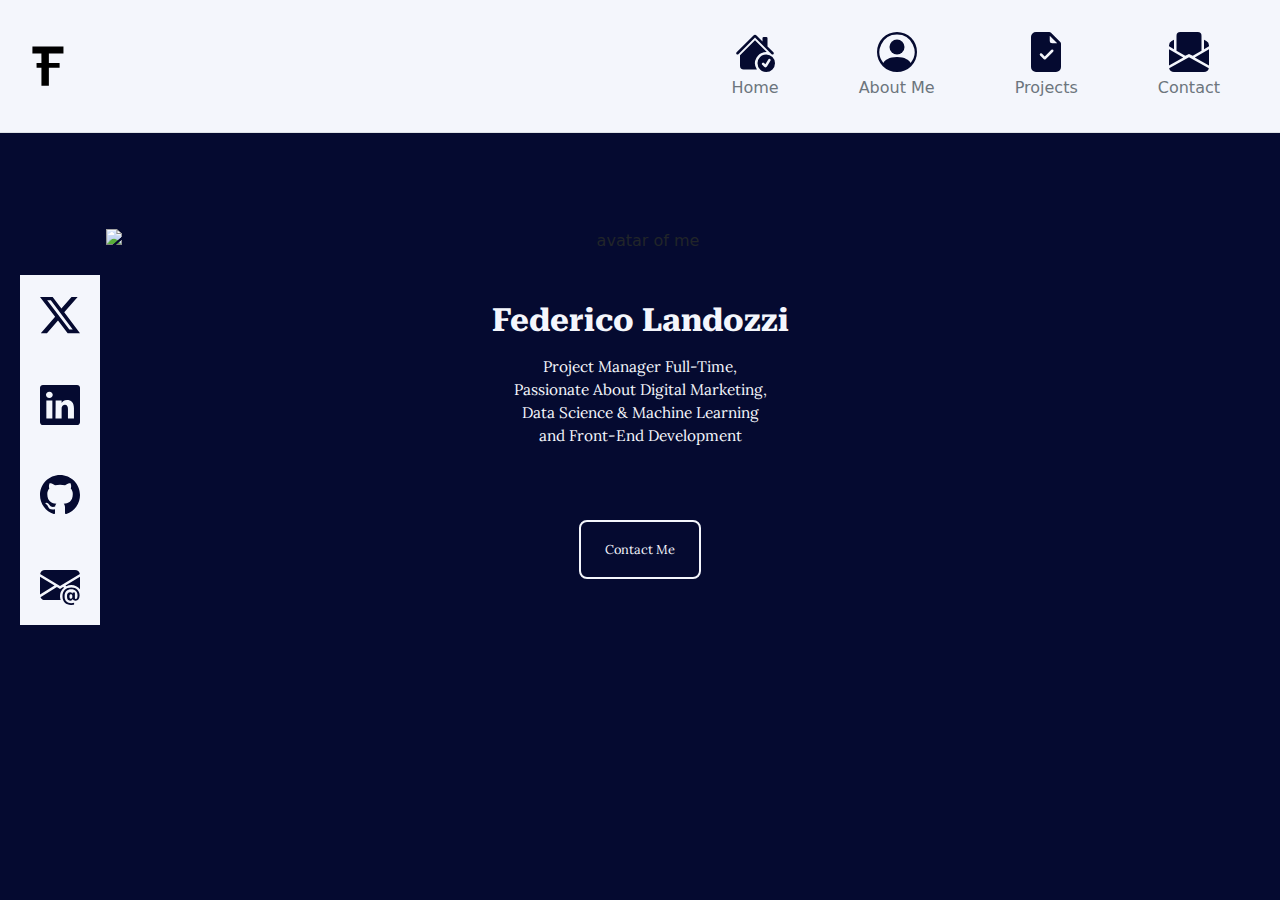
==== commit 3f712f90: "19_03_205_Amend_Sizes" ====
--- a/index.html
+++ b/index.html
@@ -19,7 +19,7 @@
           <div class="container-fluid">
             <div class="d-flex flex-wrap align-items-center justify-content-center justify-content-lg-start my-3">
               <a href="index.html" class="d-flex justify-content-start my-2 my-lg-0 me-lg-auto text-white text-decoration-none">
-                <img src="/images/logo_F_small.svg" alt="Logo" width="50" height="50">
+                <img src="/images/logo_F_small.svg" alt="Logo" width="40" height="40">
               </a>
     
               <ul class="nav col-12 col-lg-auto my-2 justify-content-center my-md-0 text-small">
--- a/styles.css
+++ b/styles.css
@@ -13,9 +13,9 @@
 }
 
 .nav-link {
-    margin-left: 8rem;
-    margin-right: 4rem;
-    font-size: larger;
+    margin-left: 2rem;
+    margin-right: 1rem;
+    font-size: medium;
 }
 
 h1 {
